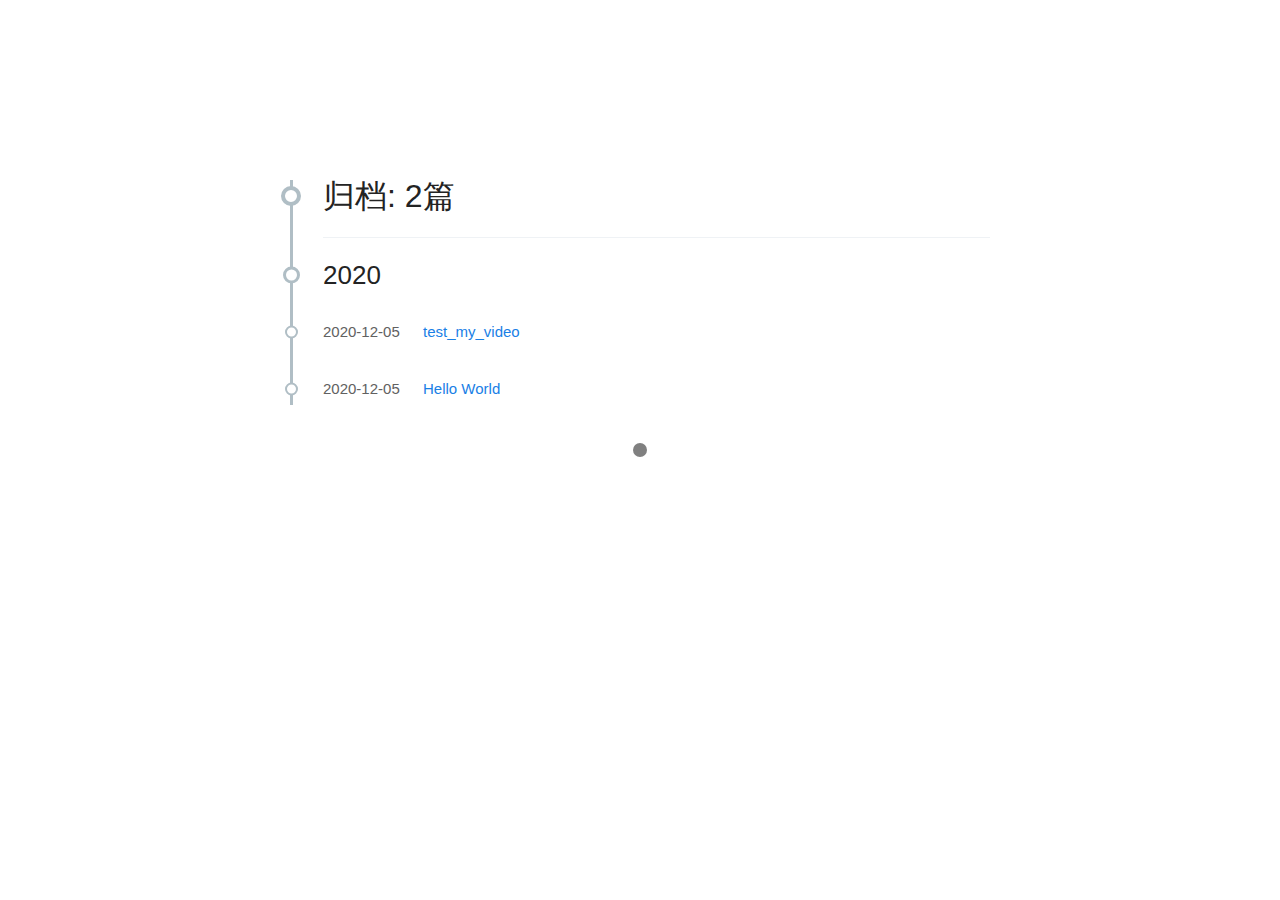
==== archives/index.html @ 73e64d57 "Site updated: 2020-12-08 11:56:35" ====
<!DOCTYPE html>
<html lang="zh_CN" class="loading">
<head>
    <meta charset="UTF-8" />
    <meta http-equiv="X-UA-Compatible" content="IE=edge,chrome=1" />
    <meta name="viewport" content="width=device-width, minimum-scale=1.0, maximum-scale=1.0, user-scalable=no">
    <title>Archive</title>
    <meta name="apple-mobile-web-app-capable" content="yes" />
    <meta name="apple-mobile-web-app-status-bar-style" content="black-translucent">
    <meta name="google" content="notranslate" />
    <meta name="keywords" content="Fechin,"> 
    
    <meta name="author" content="Johnsy"> 
    <link rel="alternative" href="atom.xml" title="Johnsy&#39;s blog" type="application/atom+xml"> 
    <link rel="icon" href="/img/favicon.png"> 
    
    
<link rel="stylesheet" href="/css/diaspora.css">

	<script async src="//pagead2.googlesyndication.com/pagead/js/adsbygoogle.js"></script>
    <script>
         (adsbygoogle = window.adsbygoogle || []).push({
              google_ad_client: "ca-pub-8691406134231910",
              enable_page_level_ads: true
         });
    </script>
    <script async custom-element="amp-auto-ads"
        src="https://cdn.ampproject.org/v0/amp-auto-ads-0.1.js">
    </script>
<meta name="generator" content="Hexo 5.2.0"></head>

<body class="loading">
    <span id="config-title" style="display:none">Johnsy&#39;s blog</span>
    <div id="loader"></div>
    <div id="single" class="page">
    <div id="top">
        <a class="iconfont icon-left image-icon" href="javascript:history.back()"></a>
     </div>
        <div class="content markdown">
            
            <!--[if lt IE 9]><script>document.createElement('audio');</script><![endif]-->
            <audio id="audio" loop="1" preload="auto" controls="controls" data-autoplay="true">
                <source type="audio/mpeg" src="">
            </audio>
            
                <ul id="audio-list" style="display:none">
                    
                        
                            <li title='0' data-url='https://link.hhtjim.com/163/432506367.mp3'></li>
                        
                    
                        
                            <li title='1' data-url='http://link.hhtjim.com/163/425570952.mp3'></li>
                        
                    
                        
                            <li title='2' data-url='https://link.hhtjim.com/163/413812448.mp3'></li>
                        
                    
                        
                            <li title='3' data-url='https://link.hhtjim.com/163/467952048.mp3'></li>
                        
                    
                </ul>
            
        </div>
    </div>
    <div class="section">
        <div class="article">
            <div class="main">
                <div class="content">
                    <div class="timeline">
                      <h2 class="timeline-title">归档: 2篇</h2><hr>
                      
                      
                        
                          <h3 class="timeline-subtitle">2020</h3>
                        
                        <div class="timeline-item">
                          <time>2020-12-05</time>
                          <a target="_self" href="/2020/12/05/test-my-site/">test_my_video</a>
                        </div>
                      
                        
                        <div class="timeline-item">
                          <time>2020-12-05</time>
                          <a target="_self" href="/2020/12/05/hello-world/">Hello World</a>
                        </div>
                      
                    </div>
                </div>
            </div>
        </div>
    </div>
</div>

</body>


<script src="//lib.baomitu.com/jquery/1.8.3/jquery.min.js"></script>
<script src="/js/plugin.js"></script>
<script src="/js/typed.js"></script>
<script src="/js/diaspora.js"></script>


<link rel="stylesheet" href="/photoswipe/photoswipe.css">
<link rel="stylesheet" href="/photoswipe/default-skin/default-skin.css">


<script src="/photoswipe/photoswipe.min.js"></script>
<script src="/photoswipe/photoswipe-ui-default.min.js"></script>


<!-- Root element of PhotoSwipe. Must have class pswp. -->
<div class="pswp" tabindex="-1" role="dialog" aria-hidden="true">
    <!-- Background of PhotoSwipe. 
         It's a separate element as animating opacity is faster than rgba(). -->
    <div class="pswp__bg"></div>
    <!-- Slides wrapper with overflow:hidden. -->
    <div class="pswp__scroll-wrap">
        <!-- Container that holds slides. 
            PhotoSwipe keeps only 3 of them in the DOM to save memory.
            Don't modify these 3 pswp__item elements, data is added later on. -->
        <div class="pswp__container">
            <div class="pswp__item"></div>
            <div class="pswp__item"></div>
            <div class="pswp__item"></div>
        </div>
        <!-- Default (PhotoSwipeUI_Default) interface on top of sliding area. Can be changed. -->
        <div class="pswp__ui pswp__ui--hidden">
            <div class="pswp__top-bar">
                <!--  Controls are self-explanatory. Order can be changed. -->
                <div class="pswp__counter"></div>
                <button class="pswp__button pswp__button--close" title="Close (Esc)"></button>
                <button class="pswp__button pswp__button--share" title="Share"></button>
                <button class="pswp__button pswp__button--fs" title="Toggle fullscreen"></button>
                <button class="pswp__button pswp__button--zoom" title="Zoom in/out"></button>
                <!-- Preloader demo http://codepen.io/dimsemenov/pen/yyBWoR -->
                <!-- element will get class pswp__preloader--active when preloader is running -->
                <div class="pswp__preloader">
                    <div class="pswp__preloader__icn">
                      <div class="pswp__preloader__cut">
                        <div class="pswp__preloader__donut"></div>
                      </div>
                    </div>
                </div>
            </div>
            <div class="pswp__share-modal pswp__share-modal--hidden pswp__single-tap">
                <div class="pswp__share-tooltip"></div> 
            </div>
            <button class="pswp__button pswp__button--arrow--left" title="Previous (arrow left)">
            </button>
            <button class="pswp__button pswp__button--arrow--right" title="Next (arrow right)">
            </button>
            <div class="pswp__caption">
                <div class="pswp__caption__center"></div>
            </div>
        </div>
    </div>
</div>






</html>
 </div>
        <div class="content markdown">
            
            <!--[if lt IE 9]><script>document.createElement('audio');</script><![endif]-->
            <audio id="audio" loop="1" preload="auto" controls="controls" data-autoplay="true">
                <source type="audio/mpeg" src="">
            </audio>
            
                <ul id="audio-list" style="display:none">
                    
                        
                            <li title='0' data-url='https://link.hhtjim.com/163/432506367.mp3'></li>
                        
                    
                        
                            <li title='1' data-url='http://link.hhtjim.com/163/425570952.mp3'></li>
                        
                    
                        
                            <li title='2' data-url='https://link.hhtjim.com/163/413812448.mp3'></li>
                        
                    
                        
                            <li title='3' data-url='https://link.hhtjim.com/163/467952048.mp3'></li>
                        
                    
                </ul>
            
        </div>
---- css/diaspora.css ----
body,div,h1,h2,h3,h4,h5,p,ul,li {margin:0;padding:0;font-weight:normal;list-style:none;}
html {-webkit-text-size-adjust:100%;}
html,body {-webkit-tap-highlight-color:rgba(0,0,0,0);-webkit-font-smoothing:antialiased;background:#fff;}
body {font-family:'PingFang SC','Hiragino Sans GB','Microsoft Yahei','WenQuanYi Micro Hei',sans-serif;font-size:14px;position:relative;overflow-x:hidden;}
body:before {background:grey;position:absolute;content:'';display:block;width:14px;height:14px;left:50%;top:50%;margin-left:-7px;margin-top:-7px;border-radius:50%;-webkit-border-radius:50%;-moz-border-radius:50%;-webkit-animation:loading 2s ease-out forwards infinite;-moz-animation:loading 2s ease-out forwards infinite;display:none;}
body.loading:before {display:block;}
@-webkit-keyframes loading {
  0% {-webkit-transform:scale(0.3);}
  50% {-webkit-transform:scale(1.0);}
  100% {-webkit-transform:scale(0.3);}
}
@-moz-keyframes loading {
  0% {-moz-transform:scale(0.3);}
  50% {-moz-transform:scale(1.0);}
  100% {-moz-transform:scale(0.3);}
}
body.loading #container,body.loading #single,body.loading .nav {opacity:0;}
html.loading,body.loading {height:100%;overflow:hidden;}
a,a:hover {text-decoration:none;}
img {display:block;max-width:100%;height:auto;}
audio {display:none;visibility:hidden;opacity:0;width:0;height:0;}
#screen {position:relative;}
#mark {width:100%;height:560px;overflow:hidden;}
.layer {position:relative;}
#cover {position:absolute;max-width:none;}
#header {position:absolute;top:70px;width:100%;}
#header > div {margin:0 60px;position:relative;}
.icon-menu {font-size:20px;padding:6px 6px 5px;border-radius:2px;cursor:pointer;position:absolute;z-index:4;right:0;top:0;margin-top:-3px;background:rgba(255,255,255,.9);}
.icon-search {font-size:20px;padding:6px 6px 5px;border-radius:2px;cursor:pointer;position:absolute;z-index:4;right:40px;top:0;margin-top:-3px;background:rgba(255,255,255,.9);}
.image-logo {z-index:4;position:relative;display:inline-block;-webkit-background-size:75px 32px;-moz-background-size:75px 32px;background-size:75px 32px;background-repeat:no-repeat;background-position:center center;-webkit-mask-box-image:url("/img/logo.png");background-color:white;width:75px;height:32px;mask-image:url("/img/logo.png");mask-size:contain;transition: background-color 0.5s ease-in-out;}
body.mu .image-logo {background-color:black;}
#vibrant {position:absolute;top:0;left:0;width:100%;height:100%;}
#vibrant div {position:absolute;top:0;left:0;width:100%;height:100%;opacity:0;background-color:#000;}
#post0 {width:28%;position:absolute;top:42%;left:10%;}
#post0 p:first-child {color:#fff;font-size:12px;}
#post0 h2 {font-size:28px;margin-top:15px;}
#post0 h2 a {color:#fff;}
#post0 h2 + p {color:#fff;font-size:14px;margin-top:30px;}
.post {margin:100px auto 0;width:1200px;position:relative;}
.post > a {display:inline-block;width:680px;height:440px;overflow:hidden;position:relative;z-index:3;}
.else {position:absolute;background:#fff;text-align:left;top:20px;height:398px;width:498px;border:1px solid #eaeaea;}
.post:nth-child(odd) {text-align:left;}
.post:nth-child(even) {text-align:right;}
.post:nth-child(odd) .else {left:660px;}
.post:nth-child(even) .else {right:660px;}
.else p:first-child {color:#999;font-size:12px;margin:80px 0 0 80px;}
.else h3 {font-size:30px;line-height:1.1;margin:10px 100px 0 80px;}
.else h3 a {color:#333;}
.else h3 + p {color:#555;margin:10px 100px 0 80px;font-size:14px;line-height:1.8;}
.here {position:absolute;left:80px;bottom:80px;color:#999;font-size:13px;}
.here span {display:inline-block;vertical-align:middle;margin-right:10px;font-family:"icomoon","Hiragino Sans GB","Hiragino Sans GB W3","Microsoft YaHei","WenQuanYi Micro Hei",sans-serif;}
.here span:before {display:inline-block;vertical-align:top;margin-right:7px;font-size:16px;}
.here a {display:inline-block;cursor:default;}
#pager {text-align:center;margin:70px 0 0;position:relative;}
#pager a {font-size:14px;letter-spacing:5px;color:#666;border:1px solid #dadada;padding:10px 40px;background:#fff;}
#loader {display:none;position:fixed;top:0;width:100%;height:3px;z-index:100;background-image:-webkit-linear-gradient(left,#F16F5C 0%,#F16F5C 12.5%,#5B56DD 12.5%,#5B56DD 25%,#E15CED 25%,#E15CED 37.5%,#27E559 37.5%,#27E559 50%,#18C8C9 50%,#18C8C9 62.5%,#DC8987 62.5%,#DC8987 75%,#BB83D6 75%,#BB83D6 87.5%,#E774BD 87.5%,#E774BD 100%);background-image:-moz-linear-gradient(left,#F16F5C 0%,#F16F5C 12.5%,#5B56DD 12.5%,#5B56DD 25%,#E15CED 25%,#E15CED 37.5%,#27E559 37.5%,#27E559 50%,#18C8C9 50%,#18C8C9 62.5%,#DC8987 62.5%,#DC8987 75%,#BB83D6 75%,#BB83D6 87.5%,#E774BD 87.5%,#E774BD 100%);}
#top {height:50px;text-align:center;border-bottom:1px solid #f7f7f7;background:#fefefe;width:100%;position:fixed;top:0;z-index:10;display:none;}
body.touch #top {position:relative;}
.icon-icon {color:#333;font-size:20px;position:absolute;left:14px;top:16px;}
.image-icon {-webkit-background-size:24px 24px;-moz-background-size:24px 24px;background-size:24px 24px;background-position:center center;background-repeat:no-repeat;width:24px;height:24px;position:absolute;left:14px;top:15px;color:#333;}
.image-icon:hover {color:black;}
.subtitle {color:#666;font-size:14px;margin-top:16px;display:none;}
.icon-play,.icon-pause,.icon-images {position:absolute;left:70px;color:#666;top:17px;font-size:18px;cursor:pointer;}
.icon-images {left:100px;}
.icon-images.active {color:#EF6D57;}
#top .count {display:none;}
.social {position:absolute;right:0;height:30px;top:12px;}
.share a {display:inline-block;color:#666;margin-right:15px;}
.share a:hover {color:#333;}
.share {position:relative;}
.social > div {display:inline-block;font-size:20px;color:#666;cursor:pointer;margin-left:15px;}
#qr {z-index:10;display:none;position:absolute;background:#fff;padding:16px;border:1px solid #f7f7f7;right:10px;top:50px;}
.bar {position:absolute;height:100%;background:rgba(0,0,0,.07);z-index:-1;width:0;-webkit-transition:width .5s ease;-moz-transition:width .5s ease;transition:width .5s ease;}
.scrollbar {position:absolute;height:2px;width:10px;top:0;background-color:#50bcb6;-webkit-transition:width .5s ease;-moz-transition:width .5s ease;transition:width .5s ease;}
body.touch .scrollbar {display:none;}
.nav {position:fixed;height:100%;width:100%;background:rgba(255,255,255,.97);z-index:3;top:-100%;-webkit-transition:top 0.3s cubic-bezier(0.4,0,0.2,1);-moz-transition:top 0.3s cubic-bezier(0.4,0,0.2,1);transition:top 0.3s cubic-bezier(0.4,0,0.2,1);}
body.mu {overflow:hidden;height:100%;}
html.mu {height:100%;}
body.mu .icon-menu {color:#333;background: none;}
body.mu .icon-search {color:#333;background: none;}
body.mu .icon-menu:before {content:"\e689";}
body.mu .nav {top:0;}
body.mu .icon-logo {color:#333;}
.menu {text-align:center;margin-top:200px;}
.menu ul {display: -webkit-box;display: -ms-flexbox;display: flex;-webkit-box-pack: center;-ms-flex-pack: center;justify-content: center;-ms-flex-wrap: wrap;flex-wrap: wrap;list-style-type: none;padding: 0;}
.menu li {font-size:18px;display:inline-block;margin:0 2px 2px 0;}
.menu li:not(:last-child) {margin-right: 5px;}
.menu a {display: block;font-size: 20px;color: #666;text-decoration: none;padding: 5px;margin: auto 10px;border-bottom: .1em solid transparent;}
.menu a:hover {color:#333; border-bottom: .1em solid #9e1900; padding-bottom: .15em; transition: 150ms ease-in-out;}
.nav p {color:#999;font-size:12px;position:absolute;width:100%;text-align:center;bottom:30px;}
.nav p a {color:#999;text-decoration:underline;}
.nav p:first-letter {font-family:sans-serif;}
.nav .hitokoto {text-align:center;font-size: 16px;margin: 10% auto 10px;padding: 10px 20px 10px;color: darkgray;max-width:800;}
.nav .footerlinks {font-size: 45px; margin: 20px 1px 30px;padding: 10px 1px 10px;}
.nav .footerlinks a {font-size: 35px; text-decoration:none;}
.nav .footerlinks a:hover { color: #737373;}/* 鼠标移动到链接上 */

.set {display:block;max-width:768px;margin:0 auto 30px;line-height:2;padding-left:30px}
.set h3 {font-size:22px;font-weight:500;margin:15px 0 20px}
.set a {display:inline-block;position:relative;color:#424242;padding:5px 5px;}
.set a::before {content:"";position:absolute;width:0;right:0;bottom:0;height:2px;background:#2196F3}
.set a:hover {color:#2196F3!important}
.set .category-list-item,.set .tag-list-item {display:inline-block;font-size:17px;text-align:left}
.set .category-list-item .category-list-count,.set .category-list-item .tag-list-count,.set .tag-list-item .category-list-count,.set .tag-list-item .tag-list-count {color:#9E9E9E;font-style:normal}
.set .category-list-item .category-list-count::before,.set .category-list-item .tag-list-count::before,.set .tag-list-item .category-list-count::before,.set .tag-list-item .tag-list-count::before {content:"["}
.set .category-list-item .category-list-count::after,.set .category-list-item .tag-list-count::after,.set .tag-list-item .category-list-count::after,.set .tag-list-item .tag-list-count::after {content:"]"}
.set .category-list-item {width:30%;margin:5px 0}@media screen and (max-width:768px) {.set .category-list-item {width:100%}}
.set .tag-list-item {margin:10px 20px}
.set .search .search-input {width: 100%;height: 42px;background: transparent;border: 0px;border-bottom:2px solid #6558BC;font-size:20px;padding-top: 20px;}
.set .search .search-input[type=text]:focus{outline: none;border: 0px;border-bottom:2px solid #6558BC;}
.set .search .local-search-result {margin-top:30px;}
.set .search .search-result-list {padding:0;margin: 0;}
.set .search .search-result-title {font-size:23px;}
.set .search .search-result {}
.set .search .search-keyword {background:yellow;padding:2px auto 2px;}
.set .search li {list-style: none; margin: 0;border-bottom:1px dashed #E3E3E3;}
.timeline {display:block;max-width:768px;margin:30px auto 40px;padding-left:30px;border-left:3px solid #B0BEC5}
.timeline .timeline-title::before,.timeline .timeline-subtitle::before,.timeline .timeline-item::before {position:absolute;top:50%;transform:translateY(-50%);border-style:solid;border-color:#B0BEC5;border-radius:50%;background:white;content:"";transition:all .3s ease}
.timeline-title,.timeline-subtitle,.timeline-item {position:relative;margin-bottom:25px;line-height:32px}
.timeline-title:hover::before,.timeline-subtitle:hover::before,.timeline-item:hover::before {border-color:#2196F3}
.timeline-title:hover a,.timeline-subtitle:hover a,.timeline-item:hover a {color:#2196F3}
.timeline-title {font-size:28px}
.timeline-title::before {width:12px;height:12px;border-width:4px;left:-42px}
.timeline-subtitle {font-weight:400;font-size:22px}
.timeline-subtitle::before {width:11px;height:11px;border-width:3px;left:-40px}
.timeline-item {font-family:-apple-system,BlinkMacSystemFont,Segoe UI,Roboto,Oxygen,Ubuntu,Cantarell,Fira Sans,Droid Sans,Helvetica Neue,sans-serif;position:relative;padding-left:100px}
.timeline-item time {position:absolute;left:0;top:50%;transform:translateY(-50%);display:inline-block;font-weight:300;color:#616161;width:100px}
.timeline-item a {color:#212121;font-weight:400;transition:all .3s ease}
.timeline-item::before {width:9px;height:9px;border-width:2px;left:-38px}
#container {padding-bottom:100px;overflow:hidden;position:relative;}
#container:before {content:'';display:block;width:1px;height:200%;position:absolute;left:50%;background:#eaeaea;top:-50%;z-index:0;}
#primary {position:relative;}
#single {background:#fff;position:relative;overflow-x:hidden;}
.section {position:relative;width:100%;overflow:hidden;-webkit-transition:all 0.3s cubic-bezier(0.25,0.5,0.5,0.9);-moz-transition:all 0.3s cubic-bezier(0.25,0.5,0.5,0.9);transition:all 0.3s cubic-bezier(0.25,0.5,0.5,0.9);}
body.touch,body.touch .article {margin-top:0;}
.zoom:before {opacity:0;color:#fff;font-size:20px;display:block;z-index:3;left:50%;top:70%;padding:5px;margin-top:-15px;margin-left:-15px;position:absolute;background:rgba(0,0,0,.7);-webkit-transition:all 0.3s cubic-bezier(0.25,0.5,0.5,0.9);-moz-transition:all 0.3s cubic-bezier(0.25,0.5,0.5,0.9);transition:all 0.3s cubic-bezier(0.25,0.5,0.5,0.9);}
.zoom:hover:before {opacity:1;top:50%;}
.touch .zoom:hover:before {opacity:0;}
.icon-arrow-left:before {content:'\e606';position:absolute;left:0;top:50%;margin-top:-30px;color:#666;}
.icon-arrow-right:before {content:'\e605';position:absolute;right:0;top:50%;margin-top:-30px;color:#666;}
h1.title {font-size:30px;color:#333;line-height:1.3;position:relative;font-weight:bold;}
.page .content:before {display:none;}
.stuff {margin-top:20px;color:#666;font-size:13px;}
.stuff span {display:inline-block;margin-right:20px;}
.stuff .likeThis {pointer-events:none;}
.stuff .icon-like {display:none;}
.stuff .count {color:#666;}
.comment {margin:50px auto;}
.comment.link,.downloadlink {cursor:pointer;letter-spacing:5px;border:1px solid #dadada;width:170px;text-align:center;color:#666;font-size:14px;padding:10px 0;}
.comment .gt-comments-null{display:none;}
.comment .gt-header-textarea{border-radius:0;background: white;}
.comment .gt-popup{margin-top:8px;}
.comment .gt-counts a{color:black;border-bottom:0;pointer-events:none;}
.comment .gt-avatar-github{display:none;}
.comment .gt-header-avatar{display:none;}
.comment .gt-header-comment{margin-left: 0;!important;}
.comment .gt-header-preview{border-radius:0;}
.comment .gt-btn-public{border-radius:0;}
.comment .gt-btn-preview{border-radius:0;}
.comment .gt-btn-login{border-radius:0;}
.comment .gt-ico-tip{display:none;}
.comment .gt-btn-public .gt-btn-text:after{content:"（Cmd | Ctrl  + Enter）";}
.comment .gt-meta{margin:0; border:0;}
#preview {position:fixed;top:0;width:100%;height:100%;z-index:5;background:#fff;left:100%;-moz-transition:all 0.3s cubic-bezier(0,0,0.2,1);-webkit-transition:all 0.3s cubic-bezier(0,0,0.2,1);transition:all 0.3s cubic-bezier(0,0,0.2,1);overflow-y:scroll;}
#preview.show {left:0;}
#preview + canvas {display:none;}
.article {width:70%;margin:0 auto;margin-top:50px;display:-webkit-flex;display:flex;-webkit-align-items:center;align-items:center;-webkit-justify-content:flex-start;justify-content:flex-start;}
.article > div {width:100%;padding:30px 0;margin:0 auto;}
.article .main {width:700px;}
.article .side {align-self:flex-start;flex:0 0 220px;}
.article .toc {width:200px;height:100%;/*position:fixed;*/top:60px;right:100px;padding:1em;line-height:2.3;overflow-y:auto;}
.article .toc .toc-item:hover {font-weight:900;}
.article .toc li a {display:inline-block;color:#737373;text-decoration:none;transition:color,padding 0.2s ease-in-out;}
.article .toc li a:hover {padding-left:8px;border-left:3px solid black;}
.page .main{padding:0px;}

/* Icon font style */
@font-face{font-family:"iconfont";src:url(//at.alicdn.com/t/font_1679264_tle9h9614mq.eot?t=1583722241347);src:url(//at.alicdn.com/t/font_1679264_tle9h9614mq.eot?t=1583722241347#iefix) format("embedded-opentype"),url([data-uri]) format("woff2"),url(//at.alicdn.com/t/font_1679264_tle9h9614mq.woff?t=1583722241347) format("woff"),url(//at.alicdn.com/t/font_1679264_tle9h9614mq.ttf?t=1583722241347) format("truetype"),url(//at.alicdn.com/t/font_1679264_tle9h9614mq.svg?t=1583722241347#iconfont) format("svg")}
.iconfont{font-family:"iconfont"!important;font-size:22px;font-style:normal;-webkit-font-smoothing:antialiased;-moz-osx-font-smoothing:grayscale}
.icon-close:before{content:"\e689"}
.icon-play:before{content:"\e65d"}
.icon-menu:before{content:"\e623"}
.icon-home:before{content:"\e612"}
.icon-facebook:before{content:"\e632"}
.icon-twitter:before{content:"\e659"}
.icon-github:before{content:"\e64a"}
.icon-pause:before{content:"\e64c"}
.icon-scan:before{content:"\e600"}
.icon-search:before{content:"\e601"}
.icon-email:before{content:"\e62d"}
.icon-like:before{content:"\e602"}
.icon-wechat:before{content:"\e603"}
.icon-left:before{content:"\e604"}

/* tags style  */
.post-tags-list {margin-top:10px;display:table;}
.post-tags-list-item {float:left;margin-right:10px;background:rgba(102,128,153,0.075);border-radius:0;padding:2px 5px;}
.post-tags-list-link {color:rgba(44,63,81,0.5);}

/* Post or Page content style */
.content {margin-top:50px;font-size:15px;line-height:2;color:#232323;}
.content h1 {font-size:39px}
.content h2 {font-size:32px}
.content h3 {font-size:26px}
.content h4 {font-size:19px}
.content h5 {font-size:15px}
.content h6 {font-size:13px}
.content strong {font-weight:500;}
.content a {background:transparent;color:#1980e6;text-decoration:none;}
.content a:hover {color:#518dca;}
.content hr {margin-top:21px;margin-bottom:21px;border:0;border-top:1px solid rgba(102,128,153,0.1)}
.content p {margin:0 0 .8em;}
.content ul,.content ol {margin:10px 0;padding-left:20px;}
.content ul li {list-style:disc;margin:5px 0;}
.content ol li {list-style:decimal;margin:5px 0;}
.content > h1,.content > h2,.content > h3,.content > h4,.content > h5,.content > h6 {margin-top:2rem;margin-bottom:0.8rem;color:#000;}
.content > h1:first-child,.content > h2:first-child,.content > h3:first-child,.content > h4:first-child,.content > h5:first-child,.content > h6:first-child {margin-top:0;}
.content img {cursor:pointer;}
.content pre,.content .highlight {background:#2d2d2d;margin:1.6rem 0;padding:0.8rem 0.8rem;border-style:solid;border-width:1px 0;overflow:auto;color:#ccc;line-height:20px;}
.content .gutter {display:none;}
.content .highlight .gutter pre {color:#666;font-size:0.9rem;}
.content code,.content pre {font-family:"Source Code Pro",monospace}
.content code {background:rgba(99,99,99,0.07);color:#ef459c;padding:1px 2px;border-radius:2px;}
.content pre code {background:none;text-shadow:none;padding:0;}
.content blockquote {color:#656565;margin:0 0 1.1em;border-left:3px solid #efefef;border-left-width:6px;background-color:rgba(119,119,119,0.05);border-top-right-radius:5px;border-bottom-right-radius:5px;padding:15px 20px;}
.content blockquote p {margin:0;}
.content table {margin:15px 0;border-collapse:collapse;display:table;width:100%;table-layout:fixed;word-wrap:break-word;}
.content table tr {border-top:1px solid #ccc;background-color:#fff;}
.content table th,.content table td {border:1px solid #ddd;padding:6px 13px;}
.content .highlight pre {border:none;margin:0;padding:0;}
.content .highlight table {margin:0;width:auto;}
.content .highlight td {border:none;padding:0;}
.content .highlight tr {border:0;}
.content .highlight figcaption {font-size:0.85em;color:#999;line-height:1em;margin-bottom:1em;}
.content .highlight figcaption a {float:right;}
.content .highlight .gutter pre {text-align:right;padding-right:20px;}
.content .highlight .line {height:20px;}
.content .video-container {position:relative;padding-bottom:56.25%;padding-top:25px;height:0;}
.content .video-container iframe {position:absolute;top:0;left:0;width:100%;height:100%;}
pre .comment,pre .title {color:#999;}
pre .variable,pre .attribute,pre .tag,pre .regexp,pre .ruby .constant,pre .xml .tag,pre .title,pre .xml .pi,pre .xml .doctype,pre .html .doctype,pre .css .id,pre .css .class,pre .css .pseudo {color:#f2777a;}
pre .number,pre .preprocessor,pre .built_in,pre .literal,pre .params,pre .constant {color:#f99157;}
pre .class,pre .ruby .class .title,pre .css .rules .attribute {color:#99cc99;}
pre .string,pre .value,pre .inheritance,pre .header,pre .ruby .symbol,pre .xml .cdata {color:#99cc99;}
pre .css .hexcolor {color:#66cccc;}
pre .function,pre .python .decorator,pre .python .title,pre .ruby .function .title,pre .ruby .title .keyword,pre .perl .sub,pre .javascript .title,pre .coffeescript .title {color:#6699cc;}
pre .keyword,pre .javascript .function {color:#cc99cc;}

/* Responsive style */
@media screen and (max-width:1200px) {
  #header > div {width:900px;margin:0 auto;}
  #post0 {width:32%;}
  #post0 h2 {font-size:24px;}
  .post {width:900px;}
  .post > a {width:480px;height:310px;}
  .else {top:10px;width:420px;height:290px;}
  .post:nth-child(odd) .else {left:450px;}
  .post:nth-child(even) .else {right:450px;}
  .else p:first-child {font-size:12px;margin:50px 0 0 60px;}
  .else h3 {font-size:24px;margin:10px 60px 0 60px;}
  .else h3 + p {margin:10px 60px 0 60px;}
  .here {left:60px;bottom:50px;}
  .article{width:100%;}
  .article .main{width:94%;}
  .article .side {display:none}
  .comment .gt-btn-public .gt-btn-text:after{content:"";}
}
@media screen and (max-width:900px) {
  #mark {height:480px;}
  #header > div {width:90%;}
  #vibrant polygon {transform:translateX(-10%);-moz-transform:translateX(-10%);-webkit-transform:translateX(-10%);}
  #post0 {width:40%;}
  #post0 h2 {font-size:20px;}
  .post {width:100%;margin-top:60px;background:#fff;padding-bottom:30px;border-bottom:1px solid #eaeaea;}
  .post > a {display:block;margin:0 auto;width:100%;height:auto;}
  .post > a img {margin:0 auto;}
  .else {height:auto;position:static;width:100%;margin:0 auto;background:transparent;border:none;}
  .else p:first-child {margin:30px 0 0 20px;}
  .else h3 {font-size:24px;margin:10px 30px 0 20px;}
  .else h3 + p {margin:10px 30px 0 20px;}
  .here {position:static;margin:20px 0 20px 20px;}
  .article{width:100%;}
  .article .main{width:94%;}
  .article .side {display:none}
  .comment .gt-btn-public .gt-btn-text:after{content:"";}
}
@media screen and (max-width:780px) {
  #header {top:40px;}
  #vibrant svg {display:none;}
  #vibrant div {opacity:0.3;}
  #container {padding-bottom:50px;}
  #post0 {bottom:60px;top:auto;width:70%;left:5%;}
  .menu {width:90%;margin:160px auto 0;}
  .menu li {font-size:16px;}
  #pager {margin:30px 0 0;}
  h1.title {font-size:24px;}
  .tab {display:none;}
  .icon-scan {display:none!important;}
  .icon-images {left:80px;}
  .icon-pause,.icon-play {left:50px;}
  .comment.link {width:140px;padding:5px 0;}
  .article{width:100%;}
  .article .main{width:94%;}
  .article .side {display:none}
  .comment .gt-btn-public .gt-btn-text:after{content:"";}
}
@media screen and (max-width:480px) {
  #post0 p:first-child {display:block;}
  #container:before {display:none;}
  #post0 h2 {text-align:left;margin:0 10px 0 0;}
  #post0 h2 + p {text-align:left;margin:10px 20px 0 0;color:#f2f2f2;font-size:14px;}
  #post0 h2 a {color:#fff;}
  #post0 .summary {display:none;}
  .stuff span {margin-right:10px;}
  .stuff span:first-child {display:none;}
  .content table {font-size:smaller;}
  .content table tr td {padding:6px;}
  .article {width:100%;}
  .article .main{width:94%;}
  .article .side {display:none}
  .comment .gt-btn-public .gt-btn-text:after{content:"";}
}
---- photoswipe/photoswipe.css ----
/*! PhotoSwipe main CSS by Dmitry Semenov | photoswipe.com | MIT license */
/*
	Styles for basic PhotoSwipe functionality (sliding area, open/close transitions)
*/
/* pswp = photoswipe */
.pswp {
  display: none;
  position: absolute;
  width: 100%;
  height: 100%;
  left: 0;
  top: 0;
  overflow: hidden;
  -ms-touch-action: none;
  touch-action: none;
  z-index: 1500;
  -webkit-text-size-adjust: 100%;
  /* create separate layer, to avoid paint on window.onscroll in webkit/blink */
  -webkit-backface-visibility: hidden;
  outline: none; }
  .pswp * {
    -webkit-box-sizing: border-box;
            box-sizing: border-box; }
  .pswp img {
    max-width: none; }

/* style is added when JS option showHideOpacity is set to true */
.pswp--animate_opacity {
  /* 0.001, because opacity:0 doesn't trigger Paint action, which causes lag at start of transition */
  opacity: 0.001;
  will-change: opacity;
  /* for open/close transition */
  -webkit-transition: opacity 333ms cubic-bezier(0.4, 0, 0.22, 1);
          transition: opacity 333ms cubic-bezier(0.4, 0, 0.22, 1); }

.pswp--open {
  display: block; }

.pswp--zoom-allowed .pswp__img {
  /* autoprefixer: off */
  cursor: -webkit-zoom-in;
  cursor: -moz-zoom-in;
  cursor: zoom-in; }

.pswp--zoomed-in .pswp__img {
  /* autoprefixer: off */
  cursor: -webkit-grab;
  cursor: -moz-grab;
  cursor: grab; }

.pswp--dragging .pswp__img {
  /* autoprefixer: off */
  cursor: -webkit-grabbing;
  cursor: -moz-grabbing;
  cursor: grabbing; }

/*
	Background is added as a separate element.
	As animating opacity is much faster than animating rgba() background-color.
*/
.pswp__bg {
  position: absolute;
  left: 0;
  top: 0;
  width: 100%;
  height: 100%;
  background: #000;
  opacity: 0;
  -webkit-transform: translateZ(0);
          transform: translateZ(0);
  -webkit-backface-visibility: hidden;
  will-change: opacity; }

.pswp__scroll-wrap {
  position: absolute;
  left: 0;
  top: 0;
  width: 100%;
  height: 100%;
  overflow: hidden; }

.pswp__container,
.pswp__zoom-wrap {
  -ms-touch-action: none;
  touch-action: none;
  position: absolute;
  left: 0;
  right: 0;
  top: 0;
  bottom: 0; }

/* Prevent selection and tap highlights */
.pswp__container,
.pswp__img {
  -webkit-user-select: none;
  -moz-user-select: none;
  -ms-user-select: none;
      user-select: none;
  -webkit-tap-highlight-color: transparent;
  -webkit-touch-callout: none; }

.pswp__zoom-wrap {
  position: absolute;
  width: 100%;
  -webkit-transform-origin: left top;
  -ms-transform-origin: left top;
  transform-origin: left top;
  /* for open/close transition */
  -webkit-transition: -webkit-transform 333ms cubic-bezier(0.4, 0, 0.22, 1);
          transition: transform 333ms cubic-bezier(0.4, 0, 0.22, 1); }

.pswp__bg {
  will-change: opacity;
  /* for open/close transition */
  -webkit-transition: opacity 333ms cubic-bezier(0.4, 0, 0.22, 1);
          transition: opacity 333ms cubic-bezier(0.4, 0, 0.22, 1); }

.pswp--animated-in .pswp__bg,
.pswp--animated-in .pswp__zoom-wrap {
  -webkit-transition: none;
  transition: none; }

.pswp__container,
.pswp__zoom-wrap {
  -webkit-backface-visibility: hidden; }

.pswp__item {
  position: absolute;
  left: 0;
  right: 0;
  top: 0;
  bottom: 0;
  overflow: hidden; }

.pswp__img {
  position: absolute;
  width: auto;
  height: auto;
  top: 0;
  left: 0; }

/*
	stretched thumbnail or div placeholder element (see below)
	style is added to avoid flickering in webkit/blink when layers overlap
*/
.pswp__img--placeholder {
  -webkit-backface-visibility: hidden; }

/*
	div element that matches size of large image
	large image loads on top of it
*/
.pswp__img--placeholder--blank {
  background: #222; }

.pswp--ie .pswp__img {
  width: 100% !important;
  height: auto !important;
  left: 0;
  top: 0; }

/*
	Error message appears when image is not loaded
	(JS option errorMsg controls markup)
*/
.pswp__error-msg {
  position: absolute;
  left: 0;
  top: 50%;
  width: 100%;
  text-align: center;
  font-size: 14px;
  line-height: 16px;
  margin-top: -8px;
  color: #CCC; }

.pswp__error-msg a {
  color: #CCC;
  text-decoration: underline; }
---- photoswipe/default-skin/default-skin.css ----
/*! PhotoSwipe Default UI CSS by Dmitry Semenov | photoswipe.com | MIT license */
/*

	Contents:

	1. Buttons
	2. Share modal and links
	3. Index indicator ("1 of X" counter)
	4. Caption
	5. Loading indicator
	6. Additional styles (root element, top bar, idle state, hidden state, etc.)

*/
/*
	
	1. Buttons

 */
/* <button> css reset */
.pswp__button {
  width: 44px;
  height: 44px;
  position: relative;
  background: none;
  cursor: pointer;
  overflow: visible;
  -webkit-appearance: none;
  display: block;
  border: 0;
  padding: 0;
  margin: 0;
  float: right;
  opacity: 0.75;
  -webkit-transition: opacity 0.2s;
          transition: opacity 0.2s;
  -webkit-box-shadow: none;
          box-shadow: none; }
  .pswp__button:focus, .pswp__button:hover {
    opacity: 1; }
  .pswp__button:active {
    outline: none;
    opacity: 0.9; }
  .pswp__button::-moz-focus-inner {
    padding: 0;
    border: 0; }

/* pswp__ui--over-close class it added when mouse is over element that should close gallery */
.pswp__ui--over-close .pswp__button--close {
  opacity: 1; }

.pswp__button,
.pswp__button--arrow--left:before,
.pswp__button--arrow--right:before {
  background: url(default-skin.png) 0 0 no-repeat;
  background-size: 264px 88px;
  width: 44px;
  height: 44px; }

@media (-webkit-min-device-pixel-ratio: 1.1), (-webkit-min-device-pixel-ratio: 1.09375), (min-resolution: 105dpi), (min-resolution: 1.1dppx) {
  /* Serve SVG sprite if browser supports SVG and resolution is more than 105dpi */
  .pswp--svg .pswp__button,
  .pswp--svg .pswp__button--arrow--left:before,
  .pswp--svg .pswp__button--arrow--right:before {
    background-image: url(default-skin.svg); }
  .pswp--svg .pswp__button--arrow--left,
  .pswp--svg .pswp__button--arrow--right {
    background: none; } }

.pswp__button--close {
  background-position: 0 -44px; }

.pswp__button--share {
  background-position: -44px -44px; }

.pswp__button--fs {
  display: none; }

.pswp--supports-fs .pswp__button--fs {
  display: block; }

.pswp--fs .pswp__button--fs {
  background-position: -44px 0; }

.pswp__button--zoom {
  display: none;
  background-position: -88px 0; }

.pswp--zoom-allowed .pswp__button--zoom {
  display: block; }

.pswp--zoomed-in .pswp__button--zoom {
  background-position: -132px 0; }

/* no arrows on touch screens */
.pswp--touch .pswp__button--arrow--left,
.pswp--touch .pswp__button--arrow--right {
  visibility: hidden; }

/*
	Arrow buttons hit area
	(icon is added to :before pseudo-element)
*/
.pswp__button--arrow--left,
.pswp__button--arrow--right {
  background: none;
  top: 50%;
  margin-top: -50px;
  width: 70px;
  height: 100px;
  position: absolute; }

.pswp__button--arrow--left {
  left: 0; }

.pswp__button--arrow--right {
  right: 0; }

.pswp__button--arrow--left:before,
.pswp__button--arrow--right:before {
  content: '';
  top: 35px;
  background-color: rgba(0, 0, 0, 0.3);
  height: 30px;
  width: 32px;
  position: absolute; }

.pswp__button--arrow--left:before {
  left: 6px;
  background-position: -138px -44px; }

.pswp__button--arrow--right:before {
  right: 6px;
  background-position: -94px -44px; }

/*

	2. Share modal/popup and links

 */
.pswp__counter,
.pswp__share-modal {
  -webkit-user-select: none;
  -moz-user-select: none;
  -ms-user-select: none;
      user-select: none; }

.pswp__share-modal {
  display: block;
  background: rgba(0, 0, 0, 0.5);
  width: 100%;
  height: 100%;
  top: 0;
  left: 0;
  padding: 10px;
  position: absolute;
  z-index: 1600;
  opacity: 0;
  -webkit-transition: opacity 0.25s ease-out;
          transition: opacity 0.25s ease-out;
  -webkit-backface-visibility: hidden;
  will-change: opacity; }

.pswp__share-modal--hidden {
  display: none; }

.pswp__share-tooltip {
  z-index: 1620;
  position: absolute;
  background: #FFF;
  top: 56px;
  border-radius: 2px;
  display: block;
  width: auto;
  right: 44px;
  -webkit-box-shadow: 0 2px 5px rgba(0, 0, 0, 0.25);
          box-shadow: 0 2px 5px rgba(0, 0, 0, 0.25);
  -webkit-transform: translateY(6px);
      -ms-transform: translateY(6px);
          transform: translateY(6px);
  -webkit-transition: -webkit-transform 0.25s;
          transition: transform 0.25s;
  -webkit-backface-visibility: hidden;
  will-change: transform; }
  .pswp__share-tooltip a {
    display: block;
    padding: 8px 12px;
    color: #000;
    text-decoration: none;
    font-size: 14px;
    line-height: 18px; }
    .pswp__share-tooltip a:hover {
      text-decoration: none;
      color: #000; }
    .pswp__share-tooltip a:first-child {
      /* round corners on the first/last list item */
      border-radius: 2px 2px 0 0; }
    .pswp__share-tooltip a:last-child {
      border-radius: 0 0 2px 2px; }

.pswp__share-modal--fade-in {
  opacity: 1; }
  .pswp__share-modal--fade-in .pswp__share-tooltip {
    -webkit-transform: translateY(0);
        -ms-transform: translateY(0);
            transform: translateY(0); }

/* increase size of share links on touch devices */
.pswp--touch .pswp__share-tooltip a {
  padding: 16px 12px; }

a.pswp__share--facebook:before {
  content: '';
  display: block;
  width: 0;
  height: 0;
  position: absolute;
  top: -12px;
  right: 15px;
  border: 6px solid transparent;
  border-bottom-color: #FFF;
  -webkit-pointer-events: none;
  -moz-pointer-events: none;
  pointer-events: none; }

a.pswp__share--facebook:hover {
  background: #3E5C9A;
  color: #FFF; }
  a.pswp__share--facebook:hover:before {
    border-bottom-color: #3E5C9A; }

a.pswp__share--twitter:hover {
  background: #55ACEE;
  color: #FFF; }

a.pswp__share--pinterest:hover {
  background: #CCC;
  color: #CE272D; }

a.pswp__share--download:hover {
  background: #DDD; }

/*

	3. Index indicator ("1 of X" counter)

 */
.pswp__counter {
  position: absolute;
  left: 0;
  top: 0;
  height: 44px;
  font-size: 13px;
  line-height: 44px;
  color: #FFF;
  opacity: 0.75;
  padding: 0 10px; }

/*
	
	4. Caption

 */
.pswp__caption {
  position: absolute;
  left: 0;
  bottom: 0;
  width: 100%;
  min-height: 44px; }
  .pswp__caption small {
    font-size: 11px;
    color: #BBB; }

.pswp__caption__center {
  text-align: left;
  max-width: 420px;
  margin: 0 auto;
  font-size: 13px;
  padding: 10px;
  line-height: 20px;
  color: #CCC; }

.pswp__caption--empty {
  display: none; }

/* Fake caption element, used to calculate height of next/prev image */
.pswp__caption--fake {
  visibility: hidden; }

/*

	5. Loading indicator (preloader)

	You can play with it here - http://codepen.io/dimsemenov/pen/yyBWoR

 */
.pswp__preloader {
  width: 44px;
  height: 44px;
  position: absolute;
  top: 0;
  left: 50%;
  margin-left: -22px;
  opacity: 0;
  -webkit-transition: opacity 0.25s ease-out;
          transition: opacity 0.25s ease-out;
  will-change: opacity;
  direction: ltr; }

.pswp__preloader__icn {
  width: 20px;
  height: 20px;
  margin: 12px; }

.pswp__preloader--active {
  opacity: 1; }
  .pswp__preloader--active .pswp__preloader__icn {
    /* We use .gif in browsers that don't support CSS animation */
    background: url(preloader.gif) 0 0 no-repeat; }

.pswp--css_animation .pswp__preloader--active {
  opacity: 1; }
  .pswp--css_animation .pswp__preloader--active .pswp__preloader__icn {
    -webkit-animation: clockwise 500ms linear infinite;
            animation: clockwise 500ms linear infinite; }
  .pswp--css_animation .pswp__preloader--active .pswp__preloader__donut {
    -webkit-animation: donut-rotate 1000ms cubic-bezier(0.4, 0, 0.22, 1) infinite;
            animation: donut-rotate 1000ms cubic-bezier(0.4, 0, 0.22, 1) infinite; }

.pswp--css_animation .pswp__preloader__icn {
  background: none;
  opacity: 0.75;
  width: 14px;
  height: 14px;
  position: absolute;
  left: 15px;
  top: 15px;
  margin: 0; }

.pswp--css_animation .pswp__preloader__cut {
  /* 
			The idea of animating inner circle is based on Polymer ("material") loading indicator 
			 by Keanu Lee https://blog.keanulee.com/2014/10/20/the-tale-of-three-spinners.html
		*/
  position: relative;
  width: 7px;
  height: 14px;
  overflow: hidden; }

.pswp--css_animation .pswp__preloader__donut {
  -webkit-box-sizing: border-box;
          box-sizing: border-box;
  width: 14px;
  height: 14px;
  border: 2px solid #FFF;
  border-radius: 50%;
  border-left-color: transparent;
  border-bottom-color: transparent;
  position: absolute;
  top: 0;
  left: 0;
  background: none;
  margin: 0; }

@media screen and (max-width: 1024px) {
  .pswp__preloader {
    position: relative;
    left: auto;
    top: auto;
    margin: 0;
    float: right; } }

@-webkit-keyframes clockwise {
  0% {
    -webkit-transform: rotate(0deg);
            transform: rotate(0deg); }
  100% {
    -webkit-transform: rotate(360deg);
            transform: rotate(360deg); } }

@keyframes clockwise {
  0% {
    -webkit-transform: rotate(0deg);
            transform: rotate(0deg); }
  100% {
    -webkit-transform: rotate(360deg);
            transform: rotate(360deg); } }

@-webkit-keyframes donut-rotate {
  0% {
    -webkit-transform: rotate(0);
            transform: rotate(0); }
  50% {
    -webkit-transform: rotate(-140deg);
            transform: rotate(-140deg); }
  100% {
    -webkit-transform: rotate(0);
            transform: rotate(0); } }

@keyframes donut-rotate {
  0% {
    -webkit-transform: rotate(0);
            transform: rotate(0); }
  50% {
    -webkit-transform: rotate(-140deg);
            transform: rotate(-140deg); }
  100% {
    -webkit-transform: rotate(0);
            transform: rotate(0); } }

/*
	
	6. Additional styles

 */
/* root element of UI */
.pswp__ui {
  -webkit-font-smoothing: auto;
  visibility: visible;
  opacity: 1;
  z-index: 1550; }

/* top black bar with buttons and "1 of X" indicator */
.pswp__top-bar {
  position: absolute;
  left: 0;
  top: 0;
  height: 44px;
  width: 100%; }

.pswp__caption,
.pswp__top-bar,
.pswp--has_mouse .pswp__button--arrow--left,
.pswp--has_mouse .pswp__button--arrow--right {
  -webkit-backface-visibility: hidden;
  will-change: opacity;
  -webkit-transition: opacity 333ms cubic-bezier(0.4, 0, 0.22, 1);
          transition: opacity 333ms cubic-bezier(0.4, 0, 0.22, 1); }

/* pswp--has_mouse class is added only when two subsequent mousemove events occur */
.pswp--has_mouse .pswp__button--arrow--left,
.pswp--has_mouse .pswp__button--arrow--right {
  visibility: visible; }

.pswp__top-bar,
.pswp__caption {
  background-color: rgba(0, 0, 0, 0.5); }

/* pswp__ui--fit class is added when main image "fits" between top bar and bottom bar (caption) */
.pswp__ui--fit .pswp__top-bar,
.pswp__ui--fit .pswp__caption {
  background-color: rgba(0, 0, 0, 0.3); }

/* pswp__ui--idle class is added when mouse isn't moving for several seconds (JS option timeToIdle) */
.pswp__ui--idle .pswp__top-bar {
  opacity: 0; }

.pswp__ui--idle .pswp__button--arrow--left,
.pswp__ui--idle .pswp__button--arrow--right {
  opacity: 0; }

/*
	pswp__ui--hidden class is added when controls are hidden
	e.g. when user taps to toggle visibility of controls
*/
.pswp__ui--hidden .pswp__top-bar,
.pswp__ui--hidden .pswp__caption,
.pswp__ui--hidden .pswp__button--arrow--left,
.pswp__ui--hidden .pswp__button--arrow--right {
  /* Force paint & create composition layer for controls. */
  opacity: 0.001; }

/* pswp__ui--one-slide class is added when there is just one item in gallery */
.pswp__ui--one-slide .pswp__button--arrow--left,
.pswp__ui--one-slide .pswp__button--arrow--right,
.pswp__ui--one-slide .pswp__counter {
  display: none; }

.pswp__element--disabled {
  display: none !important; }

.pswp--minimal--dark .pswp__top-bar {
  background: none; }
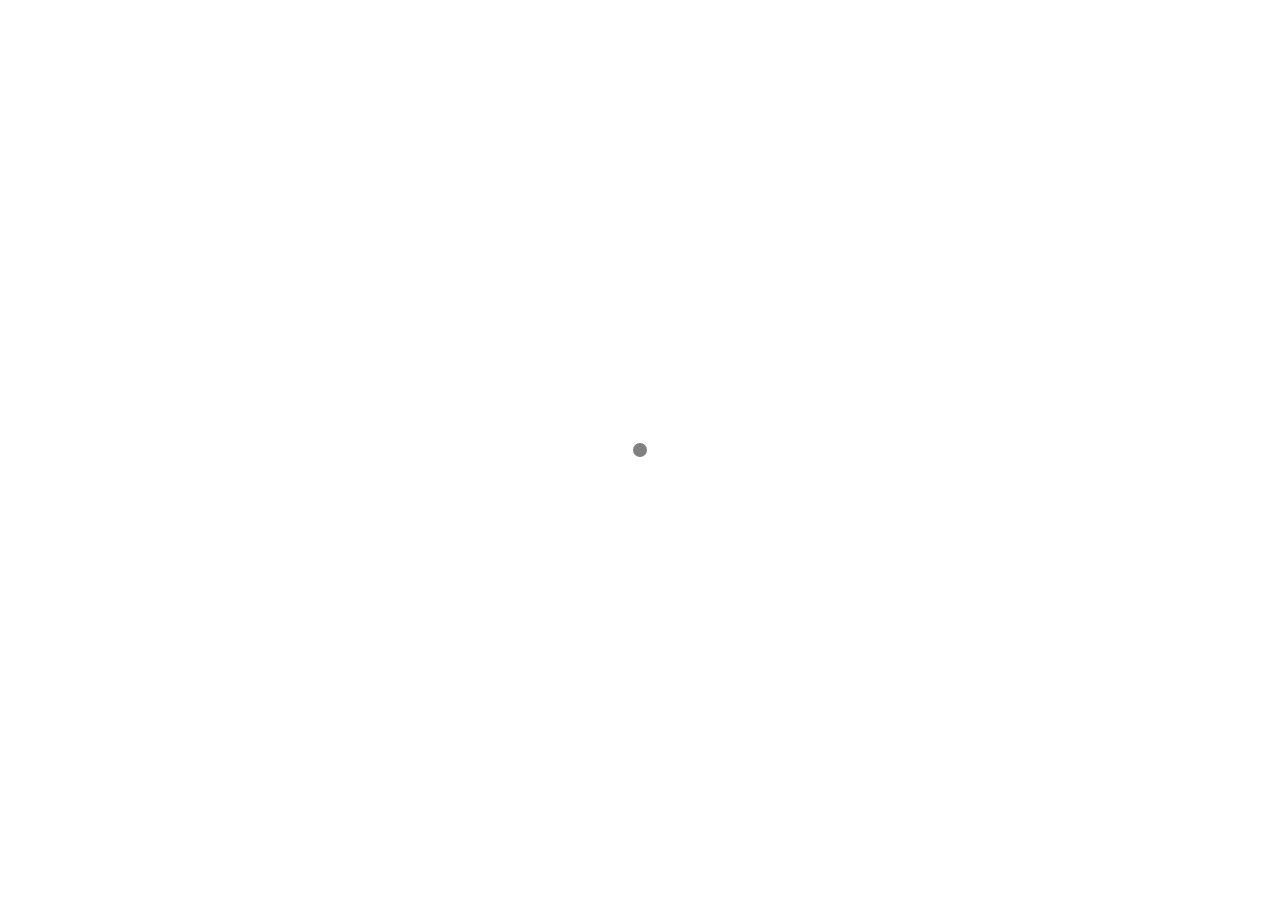
==== commit 0d2067b0: "Site updated: 2020-12-08 12:05:30" ====
--- a/archives/index.html
+++ b/archives/index.html
@@ -36,8 +36,8 @@
     <div id="single" class="page">
     <div id="top">
         <a class="iconfont icon-left image-icon" href="javascript:history.back()"></a>
-     </div>
-        <div class="content markdown">
+    </div>
+    <div class="content markdown">
             
             <!--[if lt IE 9]><script>document.createElement('audio');</script><![endif]-->
             <audio id="audio" loop="1" preload="auto" controls="controls" data-autoplay="true">
@@ -65,7 +65,6 @@
                 </ul>
             
         </div>
-    </div>
     <div class="section">
         <div class="article">
             <div class="main">
@@ -96,6 +95,34 @@
 </div>
 
 </body>
+<div class="content markdown">
+            
+            <!--[if lt IE 9]><script>document.createElement('audio');</script><![endif]-->
+            <audio id="audio" loop="1" preload="auto" controls="controls" data-autoplay="true">
+                <source type="audio/mpeg" src="">
+            </audio>
+            
+                <ul id="audio-list" style="display:none">
+                    
+                        
+                            <li title='0' data-url='https://link.hhtjim.com/163/432506367.mp3'></li>
+                        
+                    
+                        
+                            <li title='1' data-url='http://link.hhtjim.com/163/425570952.mp3'></li>
+                        
+                    
+                        
+                            <li title='2' data-url='https://link.hhtjim.com/163/413812448.mp3'></li>
+                        
+                    
+                        
+                            <li title='3' data-url='https://link.hhtjim.com/163/467952048.mp3'></li>
+                        
+                    
+                </ul>
+            
+        </div>
 
 
 <script src="//lib.baomitu.com/jquery/1.8.3/jquery.min.js"></script>
@@ -166,32 +193,3 @@
 
 
 </html>
- </div>
-        <div class="content markdown">
-            
-            <!--[if lt IE 9]><script>document.createElement('audio');</script><![endif]-->
-            <audio id="audio" loop="1" preload="auto" controls="controls" data-autoplay="true">
-                <source type="audio/mpeg" src="">
-            </audio>
-            
-                <ul id="audio-list" style="display:none">
-                    
-                        
-                            <li title='0' data-url='https://link.hhtjim.com/163/432506367.mp3'></li>
-                        
-                    
-                        
-                            <li title='1' data-url='http://link.hhtjim.com/163/425570952.mp3'></li>
-                        
-                    
-                        
-                            <li title='2' data-url='https://link.hhtjim.com/163/413812448.mp3'></li>
-                        
-                    
-                        
-                            <li title='3' data-url='https://link.hhtjim.com/163/467952048.mp3'></li>
-                        
-                    
-                </ul>
-            
-        </div>